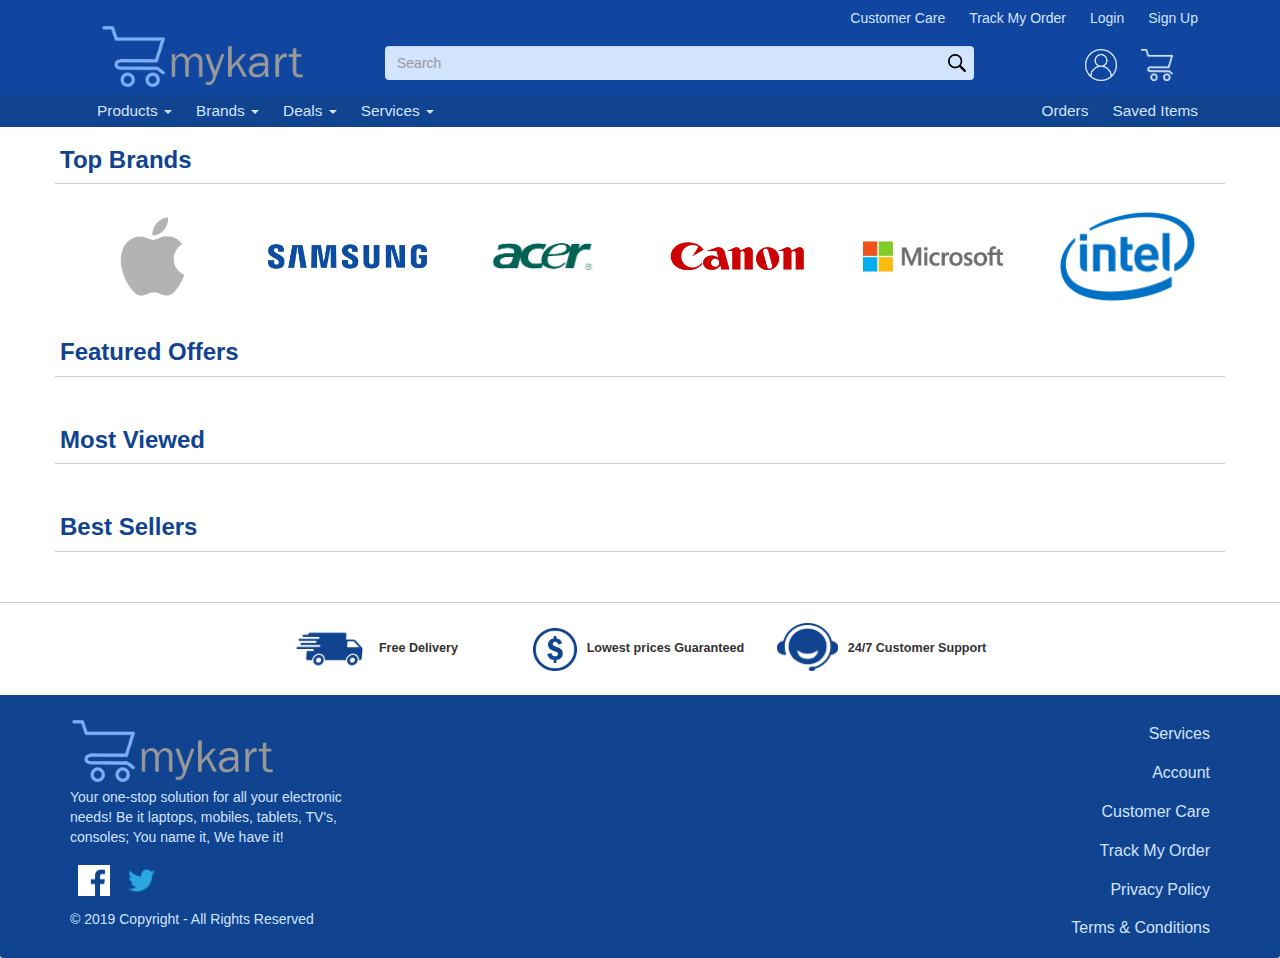
==== index.html @ 50edad5d "Add files via upload" ====
<!DOCTYPE html>
<html lang="en">
<head>
    <meta charset="UTF-8">
    <title>Bootstrap</title>
    <link rel="stylesheet" href="css/style.css">
    <link rel="stylesheet" href="css/bootstrap.min.css">
    <link rel="stylesheet" href="css/owl.carousel.min.css">
    <link rel="stylesheet" href="css/owl.theme.default.min.css">
    <link rel="stylesheet" href="css/all.min.css">
    <link rel="stylesheet" href="css/fontawesome.min.css">

    <script src="js/jquery-3.4.1.min.js"></script>
    <script src="js/bootstrap.min.js"></script>
    <script src="js/owl.carousel.min.js"></script>

</head>


<body>
<header>
    <div class="container">
        <div class="col-lg-12 col-md-12 col-sm-12 col-xs-12">
            <ul class="nav navbar-nav navbar-right top-nav">
                <li><a href="#">Customer Care</a></li>
                <li><a href="#">Track My Order</a></li>
                <li><a href="#" data-toggle="modal" data-target="#signup">Login</a></li>
                <li><a href="#" data-toggle="modal" data-target="#signup">Sign Up</a></li>
            </ul>
        </div>
        <div class="col-lg-3 col-md-3 col-sm-4 col-xs-8 logo">
            <a href="index.html"><img src="img/logo_1.png" alt="" class="img-responsive"></a>
        </div>
        <div class="col-lg-9 col-md-9 col-sm-8 col-xs-12 nav1">
            <form>
                <div class="form-group col-lg-9 col-md-9 col-sm-8 col-xs-12">
                    <input type="text" class="form-control" placeholder="Search">
                    <button type="submit" class="btn btn-default"><img src="img/search.png" class="img-responsive" </button>
                </div>
            </form>
            <ul class="nav navbar-nav navbar-right ico col-lg-2 col-md-3 col-sm-4 col-xs-1">
                <li class="acc"><a href="#" data-toggle="modal" data-target="#signup"><img src="img/acount.png" alt="" class="img-responsive" style="height: 32px"/></a></li>
                <li class="shop"><a href="cart.html"><img src="img/shopping-cart.png" alt="" class="img-responsive" style="height: 32px"/></a></li>
            </ul>
        </div>
    </div>
    <div class="links">
        <div class="container">
            <nav class="navbar navbar-default">
                <!-- Brand and toggle get grouped for better mobile display -->
                <div class="navbar-header">
                    <button type="button" class="navbar-toggle collapsed" data-toggle="collapse" data-target="#navbar-collapse-1,#navbar-collapse-2,#navbar-collapse-3">
                        <span class="sr-only">Toggle navigation</span>
                        <span class="icon-bar"></span>
                        <span class="icon-bar"></span>
                        <span class="icon-bar"></span>
                    </button>
                </div>

                <!-- Collect the nav links, forms, and other content for toggling -->
                <div class="collapse navbar-collapse navbar-left" id="navbar-collapse-1">
                    <ul class="nav navbar-nav">
                        <li class="dropdown">
                            <a href="#" class="dropdown-toggle" data-toggle="dropdown" role="button">Products <span class="caret"></span></a>
                            <ul class="dropdown-menu">
                                <li><a href="#">Action</a></li>
                                <li><a href="#">Another action</a></li>
                                <li><a href="#">Something else here</a></li>
                                <li role="separator" class="divider"></li>
                                <li><a href="#">Separated link</a></li>
                                <li role="separator" class="divider"></li>
                                <li><a href="#">One more separated link</a></li>
                            </ul>
                        </li>
                        <li class="dropdown">
                            <a href="#" class="dropdown-toggle" data-toggle="dropdown" role="button">Brands <span class="caret"></span></a>
                            <ul class="dropdown-menu">
                                <li><a href="#">Action</a></li>
                                <li><a href="#">Another action</a></li>
                                <li><a href="#">Something else here</a></li>
                                <li role="separator" class="divider"></li>
                                <li><a href="#">Separated link</a></li>
                                <li role="separator" class="divider"></li>
                                <li><a href="#">One more separated link</a></li>
                            </ul>
                        </li>
                        <li class="dropdown">
                            <a href="#" class="dropdown-toggle" data-toggle="dropdown" role="button">Deals <span class="caret"></span></a>
                            <ul class="dropdown-menu">
                                <li><a href="#">Action</a></li>
                                <li><a href="#">Another action</a></li>
                                <li><a href="#">Something else here</a></li>
                                <li role="separator" class="divider"></li>
                                <li><a href="#">Separated link</a></li>
                                <li role="separator" class="divider"></li>
                                <li><a href="#">One more separated link</a></li>
                            </ul>
                        </li>
                        <li class="dropdown">
                            <a href="#" class="dropdown-toggle" data-toggle="dropdown" role="button">Services <span class="caret"></span></a>
                            <ul class="dropdown-menu">
                                <li><a href="#">Action</a></li>
                                <li><a href="#">Another action</a></li>
                                <li><a href="#">Something else here</a></li>
                                <li role="separator" class="divider"></li>
                                <li><a href="#">Separated link</a></li>
                                <li role="separator" class="divider"></li>
                                <li><a href="#">One more separated link</a></li>
                            </ul>
                        </li>
                    </ul>
                </div><!-- /.navbar-collapse -->
                <div class="collapse navbar-collapse navbar-right" id="navbar-collapse-2">
                    <ul class="nav navbar-nav">
                        <li><a href="#">Orders</a></li>
                        <li><a href="#">Saved Items</a></li>
                    </ul>
                </div><!-- /.navbar-collapse -->
            </nav>
        </div>
    </div>
</header>

<div class="modal fade" tabindex="-1" role="dialog" id="signup">
    <div class="modal-dialog modal-lg" role="document">
        <div class="modal-content">
            <div class="modal-header">
                <button type="button" class="close" data-dismiss="modal" aria-label="Close"><span aria-hidden="true">&times;</span></button>
                <div class="col-lg-12">
                    <div class="col-lg-6">
                        <h3 class="text-center">Login</h3>
                    </div>
                    <div class="col-lg-6">
                        <h3 class="text-center">Sign Up</h3>
                    </div>
                </div>
            </div>
            <div class="modal-body">
                <div class="row">
                    <div class="container-fluid">
                        <div class="col-lg-6 login">
                            <form>
                                <div class="user-box col-lg-12 form-group">
                                    <label for="username">Username or Email*</label>
                                    <input type="text" id="username" class="form-control"/>
                                </div>
                                <div class="pass-box col-lg-12 form-group">
                                    <label for="password">Password*</label>
                                    <input type="text" id="password" class="form-control"/>
                                </div>
                                <div class="col-lg-6 form-group">
                                    <a href="#" type="button">Forgot Password?</a>
                                </div>
                                <div class="col-lg-6 form-group text-right">
                                    <input type="checkbox" class="checkbox-inline remember" id="remember"/>
                                    <label for="remember">Remember Me</label>
                                </div>
                                <div class="col-lg-12 form-group">
                                    <a class="btn btn-review btn-block" type="button" href="cart.html">Login</a>
                                </div>
                                <div class="col-lg-12 btn-social">
                                    <button class="btn btn-review fb btn-block" type="button"><i class="fa-facebook-f fab"></i> Login In with Facebook</button>
                                    <button class="btn btn-review google btn-block" type="button"><i class="fa-google-plus-g fab"></i> Login In with Google</button>
                                </div>
                            </form>
                        </div>
                        <div class="col-lg-6 signup">
                            <form>
                                <div class="user-box">
                                    <div class="col-lg-6 form-group">
                                        <label for="fname">First Name*</label>
                                        <input type="text" id="fname" class="form-control"/>
                                    </div>
                                    <div class="col-lg-6 form-group">
                                        <label for="lname">Last Name*</label>
                                        <input type="text" id="lname" class="form-control"/>
                                    </div>
                                </div>
                                <div class="user-box col-lg-12 form-group">
                                    <label for="email">Email*</label>
                                    <input type="text" id="email" class="form-control"/>
                                </div>
                                <div class="pass-box col-lg-12 form-group">
                                    <label for="password">New Password*</label>
                                    <input type="text" id="password" class="form-control"/>
                                </div>
                                <div class="pass-box col-lg-12 form-group">
                                    <label for="cpassword">Confirm Password*</label>
                                    <input type="text" id="cpassword" class="form-control"/>
                                </div>
                                <div class="col-lg-12">
                                    <a class="btn btn-review btn-block" type="button" href="cart.html">Sign Up</a>
                                </div>
                            </form>
                        </div>
                    </div>
                </div>
            </div>
            <div class="modal-footer">
                <p>*Required fields</p>
            </div>
        </div>
    </div>
</div>




<div id="banner" class="owl-carousel owl-theme">
    <div class="slide1">
        <div class="col-lg-3 col-lg-offset-2 col-md-4 col-sm-5 col-xs-8 box">
            <h1 class="col-lg-12 col-md-12 col-sm-12 col-xs-12">Flash<br><span>Sale</span></h1>
            <p class="time col-lg-10 col-lg-offset-1 col-md-8 col-md-offset-2 col-sm-8 col-sm-offset-2 col-xs-8 col-xs-offset-2">48 hours Only</p>
            <button class="btn btn-default">Shop Now</button>
        </div>
    </div>
    <!--        <div class="slide2">-->
    <!--            <div class="col-lg-3 col-lg-offset-2 col-md-4 col-sm-5 col-xs-8 box">-->
    <!--                <h1 class="col-lg-12 col-md-12 col-sm-12 col-xs-12">Flash<br><span>Sale</span></h1>-->
    <!--                <p class="time col-lg-10 col-lg-offset-1 col-md-8 col-md-offset-2 col-sm-8 col-sm-offset-2 col-xs-8 col-xs-offset-2">48 hours Only</p>-->
    <!--                <button class="btn btn-default">Shop Now</button>-->
    <!--            </div>-->
    <!--        </div>-->
    <div class="slide3">
        <img src="img/banner2_bg.jpg" alt="" class="img-responsive"/>
    </div>
    <div class="slide4">
        <img src="img/banner-iphone.jpg" alt="" class="img-responsive"/>
    </div>
    <!--        <img src="img/banner.jpg">-->
    <!--        <img src="img/banner1.jpg">-->
</div>

<section class="brands col-lg-12">
    <div class="container">
        <div class="row">
            <h3 class="heading">Top Brands</h3>
        </div>
        <div class="row">
            <div class="col-lg-2 brand-box">
                <!--            <div class="row">-->
                <a href="#" type="button"><img src="img/brands/apple-logo.png" alt="" class="img-responsive"/></a>
                <!--            </div>-->
            </div>
            <div class="col-lg-2 brand-box">
                <!--            <div class="row">-->
                <a href="#" type="button"><img src="img/brands/samsung-logo.png" alt="" class="img-responsive"/></a>
                <!--            </div>-->
            </div>
            <div class="col-lg-2 brand-box">
                <!--            <div class="row">-->
                <a href="#" type="button"><img src="img/brands/acer-logo.png" alt="" class="img-responsive"/></a>
                <!--            </div>-->
            </div>
            <div class="col-lg-2 brand-box">
                <!--            <div class="row">-->
                <a href="#" type="button"><img src="img/brands/canon%20logo.png" alt="" class="img-responsive"/></a>
                <!--            </div>-->
            </div>
            <div class="col-lg-2 brand-box">
                <!--            <div class="row">-->
                <a href="#" type="button"><img src="img/brands/microsoft-logo.png" alt="" class="img-responsive"/></a>
                <!--            </div>-->
            </div>
            <div class="col-lg-2 brand-box">
                <!--            <div class="row">-->
                <a href="#" type="button"><img src="img/brands/intel-logo.png" alt="" class="img-responsive"/></a>
                <!--            </div>-->
            </div>
        </div>
    </div>
</section>

<section class="featured col-lg-12">
    <div class="container">
        <div class="row">
            <h3 class="heading">Featured Offers</h3>
        </div>
        <div class="row">
            <div id="featured" class="owl-carousel owl-theme">
                <div class="bx1">
                    <a href="#" type="button"><img src="img/laptop.jpg" class="img-responsive" alt=""/></a>
                    <h3>Save upto $300</h3>
                    <p>on select Windows laptops with Student Deals.</p>
                    <a href="#">Shop Now ></a>
                </div>
                <div class="bx1">
                    <a href="#" type="button"><img src="img/s10e.jpg" class="img-responsive" alt=""/></a>
                    <h3>Save up to $500</h3>
                    <p>on unlocked Samsung Galaxy S10e, S10 or S10+ with qualified activation.</p>
                    <a href="#">Shop Now ></a>
                </div>
                <div class="bx1">
                    <a href="#" type="button"><img src="img/lg-tv.jpg" class="img-responsive" alt=""/></a>
                    <h3>Save up to $500</h3>
                    <p>on select LG 4K TVs.</p>
                    <a href="#">Shop Now ></a>
                </div>
            </div>
        </div>
    </div>
</section>

<section class="featured col-lg-12">
    <div class="container">
        <div class="row">
            <h3 class="heading">Most Viewed</h3>
        </div>
        <div class="row">
            <div id="most-view" class="owl-carousel owl-theme">
                <div class="bx1">
                    <a href="apple-watch.html"><img src="img/apple-watch/apple-watch-4-sm.jpg" class="img-responsive" alt=""/></a>
                    <h4>Apple - Apple Watch Series 4 (GPS) 40mm Gold Aluminum Case with Pink Sand Sport Band - Gold Aluminum</h4>
                    <p>$349.99</p>
                    <a href="apple-watch.html">Shop Now ></a>
                </div>
                <div class="bx1">
                    <a href="#"><img src="img/s10+-sm.jpg" class="img-responsive" alt=""/></a>
                    <h4>Samsung - Galaxy S10+ with 128GB Memory Cell Phone (Unlocked) Prism - Black </h4>
                    <p>$799.99</p>
                    <a href="#">Shop Now ></a>
                </div>
                <div class="bx1">
                    <a href="#"><img src="img/apple-ipad.jpg" class="img-responsive" alt=""/></a>
                    <h4>Apple - iPad (Latest Model) with Wi-Fi - 32GB - Space Gray</h4>
                    <p>$249.99</p>
                    <a href="#">Shop Now ></a>
                </div>
                <div class="bx1">
                    <a href="#"><img src="img/nintendo-switch.jpg" class="img-responsive" alt=""/></a>
                    <h4>Nintendo - Switch 32GB Console - Neon Red/Neon Blue Joy-Con</h4>
                    <p>$299.99</p>
                    <a href="#">Shop Now ></a>
                </div>
                <div class="bx1">
                    <a href="#"><img src="img/tcl-tv.jpg" class="img-responsive" alt=""/></a>
                    <h4>TCL - 32" Class - LED - 3-Series - 1080p - Smart - HDTV Roku TV</h4>
                    <p>$149.99</p>
                    <a href="#">Shop Now ></a>
                </div>
                <div class="bx1">
                    <a href="#"><img src="img/ps4.jpg" class="img-responsive" alt=""/></a>
                    <h4>Sony - PlayStation 4 1TB Console - Black</h4>
                    <p>$249.99</p>
                    <a href="#">Shop Now ></a>
                </div>
                <div class="bx1">
                    <a href="#"><img src="img/xbox-one-s.jpg" class="img-responsive" alt=""/></a>
                    <h4>Microsoft - Xbox One S 1TB All-Digital Edition Console (Disc-free Gaming)</h4>
                    <p>$249.99</p>
                    <a href="#">Shop Now ></a>
                </div>
                <div class="bx1">
                    <a href="#"><img src="img/iphone-xs-max.jpg" class="img-responsive" alt=""/></a>
                    <h4>Apple - iPhone XS Max 256GB - Silver (AT&T)</h4>
                    <p>$1249.99</p>
                    <a href="#">Shop Now ></a>
                </div>
                <div class="bx1">
                    <a href="#"><img src="img/pixel-3a.jpg" class="img-responsive" alt=""/></a>
                    <h4>Google - Pixel 3a with 64GB Memory Cell Phone (Unlocked) - Just Black</h4>
                    <p>$349.99</p>
                    <a href="#">Shop Now ></a>
                </div>
                <div class="bx1">
                    <a href="#"><img src="img/macbook-13.3in.jpg" class="img-responsive" alt=""/></a>
                    <h4>Apple - MacBook Air 13.3" Laptop with Touch ID - Intel Core i5 - 8GB Memory - 128GB Solid State Drive - Space Gray</h4>
                    <p>$899.99</p>
                    <a href="#">Shop Now ></a>
                </div>
                <div class="bx1">
                    <a href="#"><img src="img/samsung-8K.jpg" class="img-responsive" alt=""/></a>
                    <h4>Samsung - 82" Class - LED - Q900 Series - 4320p - Smart - 8K UHD TV with HDR</h4>
                    <p>$7499.99</p>
                    <a href="#">Shop Now ></a>
                </div>
                <div class="bx1">
                    <a href="#"><img src="img/epson-projector.jpg" class="img-responsive" alt=""/></a>
                    <h4>Epson - Home Cinema 2150 1080p Wireless 3LCD Projector - White
                    </h4>
                    <p>$299.99</p>
                    <a href="#">Shop Now ></a>
                </div>
            </div>
        </div>
    </div>
</section>

<section class="featured col-lg-12">
    <div class="container">
        <div class="row">
            <h3 class="heading">Best Sellers</h3>
        </div>
        <div class="row">
            <div id="best-sell" class="owl-carousel owl-theme">
                <div class="bx1">
                    <img src="img/razer-keyboard.jpg" class="img-responsive" alt=""/>
                    <h4>Razer - Ornata Chroma Wired Gaming Mecha-Membrane Keyboard with RGB Back Lighting - Black</h4>
                    <p>$199.99</p>
                    <a href="#">Shop Now ></a>
                </div>
                <div class="bx1">
                    <img src="img/razer-mouse.jpg" class="img-responsive" alt=""/>
                    <h4>Razer - Lancehead Wireless Optical Gaming Mouse with Chroma Lighting - Black</h4>
                    <p>$149.99</p>
                    <a href="#">Shop Now ></a>
                </div>
                <div class="bx1">
                    <img src="img/hp-24in.jpg" class="img-responsive" alt=""/>
                    <h4>LG - 24" IPS LED FHD FreeSync Monitor - Black</h4>
                    <p>$299.99</p>
                    <a href="#">Shop Now ></a>
                </div>
                <div class="bx1">
                    <img src="img/acer-gaming.jpg" class="img-responsive" alt=""/>
                    <h4>Acer - Nitro 5 15.6" Gaming Laptop - Intel Core i5 - 8GB Memory - NVIDIA GeForce GTX 1050 Ti - 256GB Solid State Drive - Shale BlackLG - 24" IPS LED FHD FreeSync Monitor - Black</h4>
                    <p>$1299.99</p>
                    <a href="#">Shop Now ></a>
                </div>
                <div class="bx1">
                    <img src="img/pc-gaming.jpg" class="img-responsive" alt=""/>
                    <h4>HP - Gaming Desktop - AMD Ryzen 7 2700 - 16GB Memory - AMD Radeon RX 580 4GB - 1TB HDD + 128GB SSD - Black</h4>
                    <p>$899.99</p>
                    <a href="#">Shop Now ></a>
                </div>
                <div class="bx1">
                    <img src="img/canon-printer.jpg" class="img-responsive" alt=""/>
                    <h4>Canon - Color imageCLASS MF731Cdw Wireless Color All-In-One Printer - White</h4>
                    <p>$399.99</p>
                    <a href="#">Shop Now ></a>
                </div>
                <div class="bx1">
                    <img src="img/google-home.jpg" class="img-responsive" alt=""/>
                    <h4>Google - Home Mini - Smart Speaker with Google Assistant - Chalk</h4>
                    <p>$299.99</p>
                    <a href="#">Shop Now ></a>
                </div>
                <div class="bx1">
                    <img src="img/surface-book-2.jpg" class="img-responsive" alt=""/>
                    <h4>Microsoft - Surface Book 2 - 13.5" Touch-Screen PixelSense™ - 2-in-1 Laptop - Intel Core i5 - 8GB Memory - 256GB SSD - Platinum</h4>
                    <p>$799.99</p>
                    <a href="#">Shop Now ></a>
                </div>
                <div class="bx1">
                    <img src="img/amazon-echo.jpg" class="img-responsive" alt=""/>
                    <h4>Amazon - Echo (2nd Gen) - Smart Speaker with Alexa - Charcoal Fabric</h4>
                    <p>$299.99</p>
                    <a href="#">Shop Now ></a>
                </div>
            </div>
        </div>
    </div>
</section>


<footer>
    <section class="features col-lg-12">
        <div class="container">
            <div class="col-lg-8 col-lg-offset-2">
                <div class="col-lg-4 ship">
                    <div class="col-lg-5 ship-img">
                        <img src="img/shipping-fast.png" alt="" class="img-responsive"/>
                    </div>
                    <p>Free Delivery</p>
                </div>
                <div class="col-lg-4 price">
                    <div class="col-lg-3 price-img">
                        <img src="img/low-price.png" alt="" class="img-responsive"/>
                    </div>
                    <p>Lowest prices Guaranteed</p>
                </div>
                <div class="col-lg-4 support">
                    <div class="col-lg-4 support-img">
                        <img src="img/customer-service-icon-3.png" alt="" class="img-responsive"/>
                    </div>
                    <p>24/7 Customer Support</p>
                </div>
            </div>
        </div>
    </section>

    <div class="col-lg-12 panel-footer">
        <div class="container">
            <div class="col-lg-3 col-md-4 col-sm-5 col-xs-8">
                <div class="row logo">
                    <a href="index.html"><img src="img/logo_1.png" alt="" class="img-responsive"></a>
                </div>
                <div class="row">
                    <p>Your one-stop solution for all your electronic needs!
                        Be it laptops, mobiles, tablets, TV's, consoles; You name it, We have it!</p>
                    <div class="row">
                        <div class="col-lg-2 col-md-2 col-sm-2 col-xs-2 social"><a href="#"><img src="img/fb1.png" class="img-responsive"></a></div>
                        <div class="col-lg-2 col-md-2 col-sm-2 col-xs-2 social"><a href="#"><img src="img/tw.png" class="img-responsive"></a></div>
                    </div>
                    <p class="copyright">© 2019 Copyright - All Rights Reserved</p>
                </div>
            </div>
            <div class="col-lg-3 col-lg-offset-6 col-md-3 col-md-offset-5 col-sm-3 col-sm-offset-4 col-xs-4 text-right foot-nav">
                <ul class="list-unstyled">
                    <li><a href="#">Services</a></li>
                    <li><a href="#">Account</a></li>
                    <li><a href="#">Customer Care</a></li>
                    <li><a href="#">Track My Order</a></li>
                    <li><a href="#">Privacy Policy</a></li>
                    <li><a href="#">Terms & Conditions</a></li>
                </ul>
            </div>
        </div>
    </div>
</footer>

</body>

<script>
    $(document).ready(function(){

        $('#banner').owlCarousel({
            loop:true,
            nav:false,
            dots: true,
            autoplay:true,
            autoplayTimeout:5000,
            autoplayHoverPause:true,
            lazyLoad:true,
            animateOut: 'fadeOut',
            autoHeight:true,
            responsive:{
                0:{
                    items:1
                },
                600:{
                    items:1
                },
                1000:{
                    items:1
                }
            }
        });

        $('#featured').owlCarousel({
            loop:true,
            nav: true,
            dots: true,
            center:true,
            autoplay:true,
            autoplayTimeout:10000,
            autoplayHoverPause:true,
            lazyLoad:true,
            autoHeight: true,
            responsive:{
                0:{
                    items:1
                },
                600:{
                    items:3
                },
                1000:{
                    items:3
                }
            }
        });

        $('#most-view').owlCarousel({
            loop:true,
            nav: true,
            dots: true,
            autoplay:true,
            autoplayTimeout:10000,
            autoplayHoverPause:true,
            lazyLoad:true,
            autoHeight: true,
            responsive:{
                0:{
                    items:2
                },
                600:{
                    items:4
                },
                1000:{
                    items:4
                }
            }
        });

        $('#best-sell').owlCarousel({
            loop:true,
            nav: true,
            dots: true,
            autoplay:true,
            autoplayTimeout:10000,
            autoplayHoverPause:true,
            lazyLoad:true,
            autoHeight: true,
            responsive:{
                0:{
                    items:2
                },
                600:{
                    items:4
                },
                1000:{
                    items:4
                }
            }
        });

//    $('.alt-pics').owlCarousel({
//        nav: true,
//        lazyLoad:true,
//        autoHeight: true,
//        center:true,
//        margin:5,
//        responsive:{
//            0:{
//                items:7
//            },
//            600:{
//                items:7
//            },
//            1000:{
//                items:7
//            }
//        }
//    });

        $('#open-review-box').click(function(){
            $('#review-box').slideDown(650);
            $('#open-review-box').fadeOut(400);
            $('#review-box').addClass('show-review');

        });

        $('#close-review-box').click(function(){
            $('#review-box').slideUp(650);
            $('#open-review-box').fadeIn(600);
            $('#review-box').removeClass('show-review');
        });

        $('.btn-toggle').click(function(){
            if($('.content').height() < 1001)
            {
                $('.content').removeClass('height-limit');
                $('.btn-toggle>span').text('VIEW LESS');
            } else {
                $('.content').addClass('height-limit');
                $('.btn-toggle>span').text('VIEW MORE');
            }
        });


        /* 1. Visualizing things on Hover - See next part for action on click */
        $('#stars li').on('mouseover', function(){
            var onStar = parseInt($(this).data('value'), 10); // The star currently mouse on

            // Now highlight all the stars that's not after the current hovered star
            $(this).parent().children('li.star').each(function(e){
                if (e < onStar) {
                    $(this).addClass('hover');
                }
                else {
                    $(this).removeClass('hover');
                }
            });

        }).on('mouseout', function(){
            $(this).parent().children('li.star').each(function(e){
                $(this).removeClass('hover');
            });
        });


        /* 2. Action to perform on click */
        $('#stars li').on('click', function(){
            var onStar = parseInt($(this).data('value'), 10); // The star currently selected
            var stars = $(this).parent().children('li.star');

            for (i = 0; i < stars.length; i++) {
                $(stars[i]).removeClass('selected');
            }

            for (i = 0; i < onStar; i++) {
                $(stars[i]).addClass('selected');
            }

        });

        $('.count').prop('disabled', true);
        $(document).on('click','.plus',function(){
            $('.count').val(parseInt($('.count').val()) + 1 );
        });
        $(document).on('click','.minus',function(){
            $('.count').val(parseInt($('.count').val()) - 1 );
            if ($('.count').val() == 0) {
                $('.count').val(1);
            }
        });
    });


</script>


</html>
---- css/style.css ----
body a{
    color: #104390;
    font-size: 1em;
}

header .navbar-default{
    background-color: transparent;
    border:none ;
    width: 100%;
}

header .navbar{
    min-height: 1px;
    margin: 3px 0;
}

header .navbar-nav>li>a,
header .links .navbar-nav>li>a{
    color: #d2e4ff;
    padding: 3px 12px;
}

header .navbar-nav>li>a:hover,
header .links .navbar-nav>li>a:hover{
    color: #5f98ef;
    background-color: transparent;
    transition: 0.3s
}

header .navbar-nav>li>a:focus,
header .links .navbar-nav>li>a:focus{
    color: #5f98ef;
    background-color: transparent;
}
header .links{
    /*border-top: 1px solid rgba(95, 152, 237, 0.5);*/
    font-size: 1.1em;
    background-color: #104390;
}

header{
    background-color: #1045a0;
}

header form .form-control{
    width: 100%;
    border: none;
    outline: none;
    background-color: #d2e4ff;
}

header form .btn-default{
    position: absolute;
    border: none;
    outline: none;
    right: 15px;
    top: 0;
    width: 34px;
    padding: 8px;
    margin: 0;
    background-color: transparent;
}

header form .form-group{
    position: relative;
}


header .ico{
    /*margin-top: 5px;*/
    padding-right: 0;
}

/*header .navbar-collapse{*/
    /*padding: 0;*/
/*}*/

header .fa{
    font-size: 2.3em;
}

header .navbar-nav>.open>a,
header .navbar-nav>.open>a:focus,
header .navbar-nav>.open>a:hover{
    background-color: transparent;
    color: #5f98ef;
    transition: 0.3s
}

header .nav1{
    margin: 20px 0 0;
}

header .top-nav{
    position: relative;
    top: 5px;
}

header .logo{
    padding-right:50px;
    padding-left: 30px;
}

footer .logo{
    padding-right: 80px;
}

/*#########################HomePage############################*/
body #banner .slide1,
body #banner .slide2{
    width: 100%;
    height: 500px;
    background-size: cover;
    background-repeat: no-repeat;
    text-align: center;
}

body #banner .slide1{
    background-image: url("../img/banner.jpg")
}

body #banner .slide2{
    background-image: url("../img/banner1.jpg")
}

body #banner .slide1 .box,
body #banner .slide2 .box{
    margin-top: 6%;
}


body #banner .slide1 .box h1,
body #banner .slide2 .box h1{
    font-size: 7em;
    font-weight: bold;
    color: #104390;
    line-height: 0.9em;
    margin-bottom: 0;

}

body #banner .slide1 .box h1 span,
body #banner .slide2 .box h1 span{
    color: #5f98ef;
    font-size: 1.3em;
    font-weight: normal;
}

body #banner .slide1 .box p.time,
body #banner .slide2 .box p.time{
    background-color: #104390;
    font-size: 1.5em;
    color: #d2e4ff;
    display: inline;
    padding-top: 5px;
    padding-bottom: 5px;
}

body #banner .slide1 .box button,
body #banner .slide2 .box button{
    margin: 20px 0 0;
    padding: 5px 30px;
    font-size: 1.3em;
    border-radius: 2px;
    background-color: transparent;
    border: 1px solid #104390;
    color: #104390;
}

body #banner .slide1 .box button:hover,
body #banner .slide2 .box button:hover{
    color: #d2e4ff;
    background-color: #104390;
    border:1px solid #d2e4ff;
    transition: 0.3s;
}

body .featured h4{
    font-size: 1.2em;
}

body .featured p{
    font-weight: bold;
}


#banner .owl-dots{
    position: absolute;
    bottom: 1%;
    left: 45%
}

#banner{
    margin-bottom: 20px;
}


.brands .brand-box img{
    height: 105px;
    margin: 0 auto;
}

.brands .brand-box:hover{
    background-color: #eeeeee;
    border-radius: 4px;
}

h3.heading{
    color: #104390;
    border-bottom: 1px solid #cccccc;
    padding:0 5px 10px;
    margin: 0 0 20px;
    font-weight: bold;
}

.featured, .brands{
    margin: 20px 0 10px;
}

.featured .bx1{
    padding: 15px;
    margin-top: 15px;
    border-radius: 4px;
}

.featured .bx1 .img-box{
    height: 200px;
}

.featured .bx1:hover{
    background-color: #eeeeee;
}

#featured .owl-nav,
#most-view .owl-nav,
#best-sell .owl-nav{
    display: inherit;
    font-size: 9.5em;
    background: transparent;
    color: rgba(57, 121, 230, 0.51);
}

#featured .owl-nav .owl-prev,
#most-view .owl-nav .owl-prev,
#best-sell .owl-nav .owl-prev{
    position: absolute;
    top: 20%;
    left: -2%;
    outline: none;
    border: none;
}
#featured .owl-nav .owl-next,
#most-view .owl-nav .owl-next,
#best-sell .owl-nav .owl-next{
    position: absolute;
    top: 20%;
    right: -2%;
    outline: none;
    border: none;
}


#featured .owl-nav .owl-prev:hover,
#featured .owl-nav .owl-next:hover,
#most-view .owl-nav .owl-prev:hover,
#most-view .owl-nav .owl-next:hover,
#best-sell .owl-nav .owl-prev:hover,
#best-sell .owl-nav .owl-next:hover{
    color: rgba(16, 67, 144, 0.50);
    background-color: transparent;
    transition: 0.3s
}

#featured .owl-dots,
#most-view .owl-dots,
#best-sell .owl-dots{
    display: inherit;
    margin: 0;
    /*position: absolute;*/
    /*width: 100%;*/
    /*bottom: -10px;*/
}

.modal#signup .modal-content{
    background-image: url("../img/laptop-1-overlay.jpg");
    background-position: bottom;
    background-repeat: no-repeat;
    background-size: cover;
}

.modal#signup .modal-content h3{
    color: #eeeeee;
    /*font-weight: bold;*/
    margin: 20px 0 0;
}
.modal#signup .modal-content p{
    margin: 0;
}

.modal#signup .modal-header{
    border: none;
    height: 100px;
}

.modal#signup .modal-body{
    background-color: #ffffff;
    padding-top: 30px;
}

.modal#signup .form-control,
.ship .form-control,
.c-card .form-control{
    border: 0;
    border-bottom: 1px solid #104390;
    background-color: transparent;
    box-shadow: none;
}

.modal#signup .modal-footer{
    background-color: #ffffff;
    border-radius: 0 0 6px 6px;
    border-top: 0;
    padding-top: 5px;
}

.modal#signup .modal-body input.remember{
    margin: 0;
    width: 10%;
}

button.fb{
    border-color: #4267B2!important;
    color: #4267B2!important;
}

button.google{
    border-color: #D34836!important;
    color: #D34836!important;
}

button.fb:hover{
    background-color: #4267B2!important;
}

button.google:hover{
    background-color: #D34836!important;
}

.modal .modal-body .login .btn-social{
    padding: 20px 15px 0;
    border-top: 1px solid #aaaaaa;
    position: relative;
}
.modal .modal-body .login .btn-social::before{
    content: 'or';
    position: absolute;
    top: -12px;
    left: 48%;
    background-color: #ffffff;
    color: #aaaaaa;
    width: 20px;
    text-align: center;
}

.modal .modal-body .signup{
    border-left: 1px solid #aaaaaa;
}

.modal .modal-body .signup::before{
    content: 'or';
    position: absolute;
    left: -6px;
    top: 48%;
    background-color: #ffffff;
    color: #aaaaaa;
    height: 20px;
    vertical-align: middle;
}


/*#########################Footer###############################*/
.features p{
    display: inline-block;
    font-weight: bold;
    margin: 17px 0;
    font-size: 0.9em;
}

.features .price .price-img{
    margin-top: 5px;
}

.features{
    padding-top: 20px;
    border-top: 1px solid #cccccc;
    margin-top: 20px;
}

.features .price-img,.features .support-img,.features .ship-img{
    padding-left: 0;
    padding-right: 10px;
}



footer .panel-footer{
    background-color: #104390;
    border: none;
    padding: 20px 0 0;
    margin: 20px 0 0;
}

footer .panel-footer p,
footer .panel-footer a{
    color: #d2e4ff;
}

footer .panel-footer .row {
    margin: 5px 0;
}

footer .panel-footer .col-lg-3{
    padding: 0;
}

footer .panel-footer .foot-nav li{
    padding: 8px 0;
    font-size: 16px;
}

footer .panel-footer .foot-nav li a:hover,
footer .panel-footer .foot-nav li a:focus{
    color: #5f98ef;
    text-decoration: none;
    transition: 0.3s
}

footer .panel-footer .social{
    padding: 8px;
}

/*###########################Media Query###############################*/

@media (max-width: 767px) {  /* media query for header */

    header .top-nav{
        display: none;
    }

    header .ico {
        position: absolute;
        right: 10%;
        top: -100%;
    }

    header .ico li{
        position: absolute;
    }

    header .ico .shop{
        right: 80%;
    }

    header .ico .acc li{
        position: static;
    }
}


/*########################Product Page###############################*/


section.product-head,
section.product-detail{
    margin: 20px 0 0;
}

section.product-head .prod-img{
    margin: 20px 0 0;
    padding: 20px;
    background-color: #ffffff;
}


/*#########################Quantity Counter########################*/
.qty .count {
    color: #104390;
    display: inline-block;
    vertical-align: top;
    font-size: 15px;
    font-weight: 700;
    line-height: 30px;
    padding: 0 2px;
    min-width: 35px;
    text-align: center;
}
.qty .plus {
    cursor: pointer;
    display: inline-block;
    /*vertical-align: bottom;*/
    color: #ffffff;
    width: 25px;
    height: 25px;
    font: 25px/1 Arial,sans-serif;
    text-align: center;
    border-radius: 50%;
    background-color: #104390;
    margin-top: 2px;
}
.qty .minus {
    cursor: pointer;
    display: inline-block;
    /*vertical-align: top;*/
    color: #ffffff;
    width: 25px;
    height: 25px;
    font: 25px/1 Arial,sans-serif;
    text-align: center;
    border-radius: 50%;
    background-clip: padding-box;
    background-color: #104390;
    margin-top: 2px;
}
div.qty {
    text-align: center;
}
.minus:hover{
    background-color: #5f98ef !important;
    transition: 0.3s
}
.plus:hover{
    background-color: #5f98ef !important;
    transition: 0.3s
}
/*Prevent text selection*/
span{
    -webkit-user-select: none;
    -moz-user-select: none;
    -ms-user-select: none;
}
input{
    border: 0;
    width: 2%;
}
input::-webkit-outer-spin-button,
input::-webkit-inner-spin-button {
    -webkit-appearance: none;
    margin: 0;
}
input:disabled{
    background-color:white;
}

.qnty p{
    margin-top: 5px;
}

/*###########################Product-Details###############################*/

.product-head .price h1{
    color: #444444;
}

.product-head h1 sup{
    font-size: 0.6em;
}

.product-head .row,
.product-detail .row{
    padding: 10px 15px;
}

.product-head .btn-info{
    background-color: #104390;
    border: none;
    border-radius: 4px;
    padding: 10px 50px;
    margin: 0 10px;
}

.product-head .btn-info:hover,
.product-head .btn-info:focus{
    background-color: #2c94e6;
    transition: 0.3s;
}

.product-head button.btn-warning{
    background-color: #ff9d00;
    border: none;
    border-radius: 4px;
    padding: 10px 50px;
}

.product-head button.btn-warning:hover,
.product-head button.btn-warning:focus{
    background-color: #ff8500;
    transition: 0.3s;

}

.product-head .share-links{
    text-align: right;
    font-size: 1.3em;
    color: #104390;
}

.product-head .alt-pics .sm-box{
    padding: 5px;
    border: 1px solid #ffffff;
    background-color: #ffffff;
    border-radius: 2px;
    margin: 0 3px;
}

.product-head .alt-pics .sm-box:hover,
.product-head .alt-pics .sm-box:active,
.product-head .alt-pics .sm-box:focus{
    border-color: #104390;
    transition: 0.3s;
}

.product-head .alt-pics-bx{
    margin: 10px 0;
}

.product-head .prod-info .prod-name h3{
    margin: 0;
}

.product-head .prod-info .prod-name{
    margin: 30px 0 10px;
}

/*##################################Color-Picker###################################*/

.color p{
    margin: 0;
}

.clr-bx-grp div {
    display: inline-block;
}

.clr-bx-grp input[type="radio"] {
    display: none;
}

.clr-bx-grp input[type="radio"] + label span
{
    display: inline-block;
    width: 40px;
    height: 40px;
    margin: -1px 4px 0 0;
    vertical-align: middle;
    border-radius: 50%;
}

.clr-bx-grp input[type="radio"] + label span
{
    border: 2px solid #104390;
    box-shadow: 0 1px 3px 0 rgba(0,0,0,0.33);
}

.clr-bx-grp input[type="radio"]#gold + label span
{
    background-color: #AA7E73;
}

.clr-bx-grp input[type="radio"]#grey + label span
{
    background-color: #2E2D2B;
}

.clr-bx-grp input[type="radio"]#silver + label span
{
    background-color: #A4A4A6;
}

.clr-bx-grp input[type="radio"]:checked + label span
{
    background-image: url(../img/check-mark.png);
    background-repeat: no-repeat;
    background-position: center;
    background-size: cover;
}

/*#################################Reviews#########################################*/

.rating-main{
    margin: 10px 0;
    border-right: 1px solid #999999;
}

.rating-main .stars{
    font-size: 8em;
}

.star-icon{
    color: #ff9d00;
}

.product-detail .nav-tabs{
    font-weight: bold;
    border-color: #104390;!important;
    margin-bottom: 25px;
}

.product-detail .nav-tabs li.active a{
    border-color: #104390!important;
    border-bottom-color: transparent!important;
}

.rating-stars{
    margin: 20px 0 0;
}

.rating-bars{
    margin-top: 3px;
}

.rating-stars .progress{
    height: 15px;
    margin: 0 0 25px;
    box-shadow: none;
}
.rating-stars .progress .progress-bar{
    background-color: #104390;
}

.rating{
 /*border-bottom: 1px solid #cccccc;*/
}

.review .media-head{
    margin-bottom: 5px;
    padding: 0;
}

.review .media-heading{
    margin: 0;
}

.review .review-star{
    font-size: 0.8em;
}

.review .review-text{
    padding: 10px 0;
}

.review .review-date{
    font-size: 0.8em;
}

.btn-review, .btn-toggle{
    background-color: transparent!important;
    border: 1px solid #104390!important;
    color: #104390!important;
    font-weight: bold!important;
}

.btn-review:hover, .btn-toggle:hover{
    background-color: #104390!important;
    color: #ffffff!important;
    transition: 0.5s!important;
}

.new-review .new-review-btn{
    padding: 15px;
}

.new-review #new-review{
    border: 1px solid #104390;
    border-radius: 4px;
}

.show-review{
    display: block!important;
}

#info .content{
    overflow: hidden;
}

#info .height-limit{
    max-height: 1000px;
}

.new-review-stars ul {
    list-style-type: none;
    padding: 15px 0;
    margin: 0;
}

.new-review-stars ul > li.star {
    display:inline-block;
}

.new-review-stars ul > li.star > i.fa {
    font-size: 1.5em; /* Change the size of the stars */
    color: #ccc; /* Color on idle state */
}

.new-review-stars ul > li.star.hover > i.fa,
.new-review-stars ul > li.star.selected > i.fa{
    color: #ff9d00;
}

/*###################Shopping Cart#######################*/

.shopping-cart{
    /*border-right: 1px solid #cccccc;*/
    margin: 20px 0;
}

.order-summary{
    margin: 20px 0;
    border-left: 1px solid #cccccc;
}

.shopping-cart p{
    margin: 0;
}

.shopping-cart .delivery .del-box{
    border: 1px solid #ffffff;
    border-radius: 4px;
    padding: 10px;
}

.shopping-cart .delivery .del-box:hover{
    border: 1px solid #104390;
}

.shopping-cart h5,
.shopping-cart h4,
.order-summary h5,
.order-summary h4,
.checkout-head h3,
.checkout h4,
.checkout h5{
    font-weight: bold;
    color: #104390;
    margin: 5px 0;
}

.order-summary .loc-text,
.order-summary .table-summary{
    padding: 10px 0;
}

.order-summary .order table tr.total{
    font-weight: bold;
}

form.voucher input{
    padding: 6px 12px;
    margin-right: 12px;
    border-bottom: 1px solid #104390;
    border-radius: 4px;
}

.order-summary .order .btn-checkout{
    margin-top: 50px;
    color: #ff9d00!important;
    border-color: #ff9d00!important;
}

.order-summary .order .btn-checkout:hover{
    background-color: #ff9d00!important;
    color: #ffffff!important;
}

.checkout-head{
    margin: 20px 0 0;
}

.checkout form.ship{
    margin: 10px 0;
}

.checkout{
    margin: 20px 0;
}

.btn-paypal{
    color: #0094D3!important;
    border-color: #0094D3!important;
}

.btn-paypal:hover{
    color: #ffffff!important;
    background-color: #0094D3!important;
}

.payment #accordion{
    margin-top: 10px;
}

.payment #accordion .panel-title i{
    width: 40px;
    text-align: center;
}
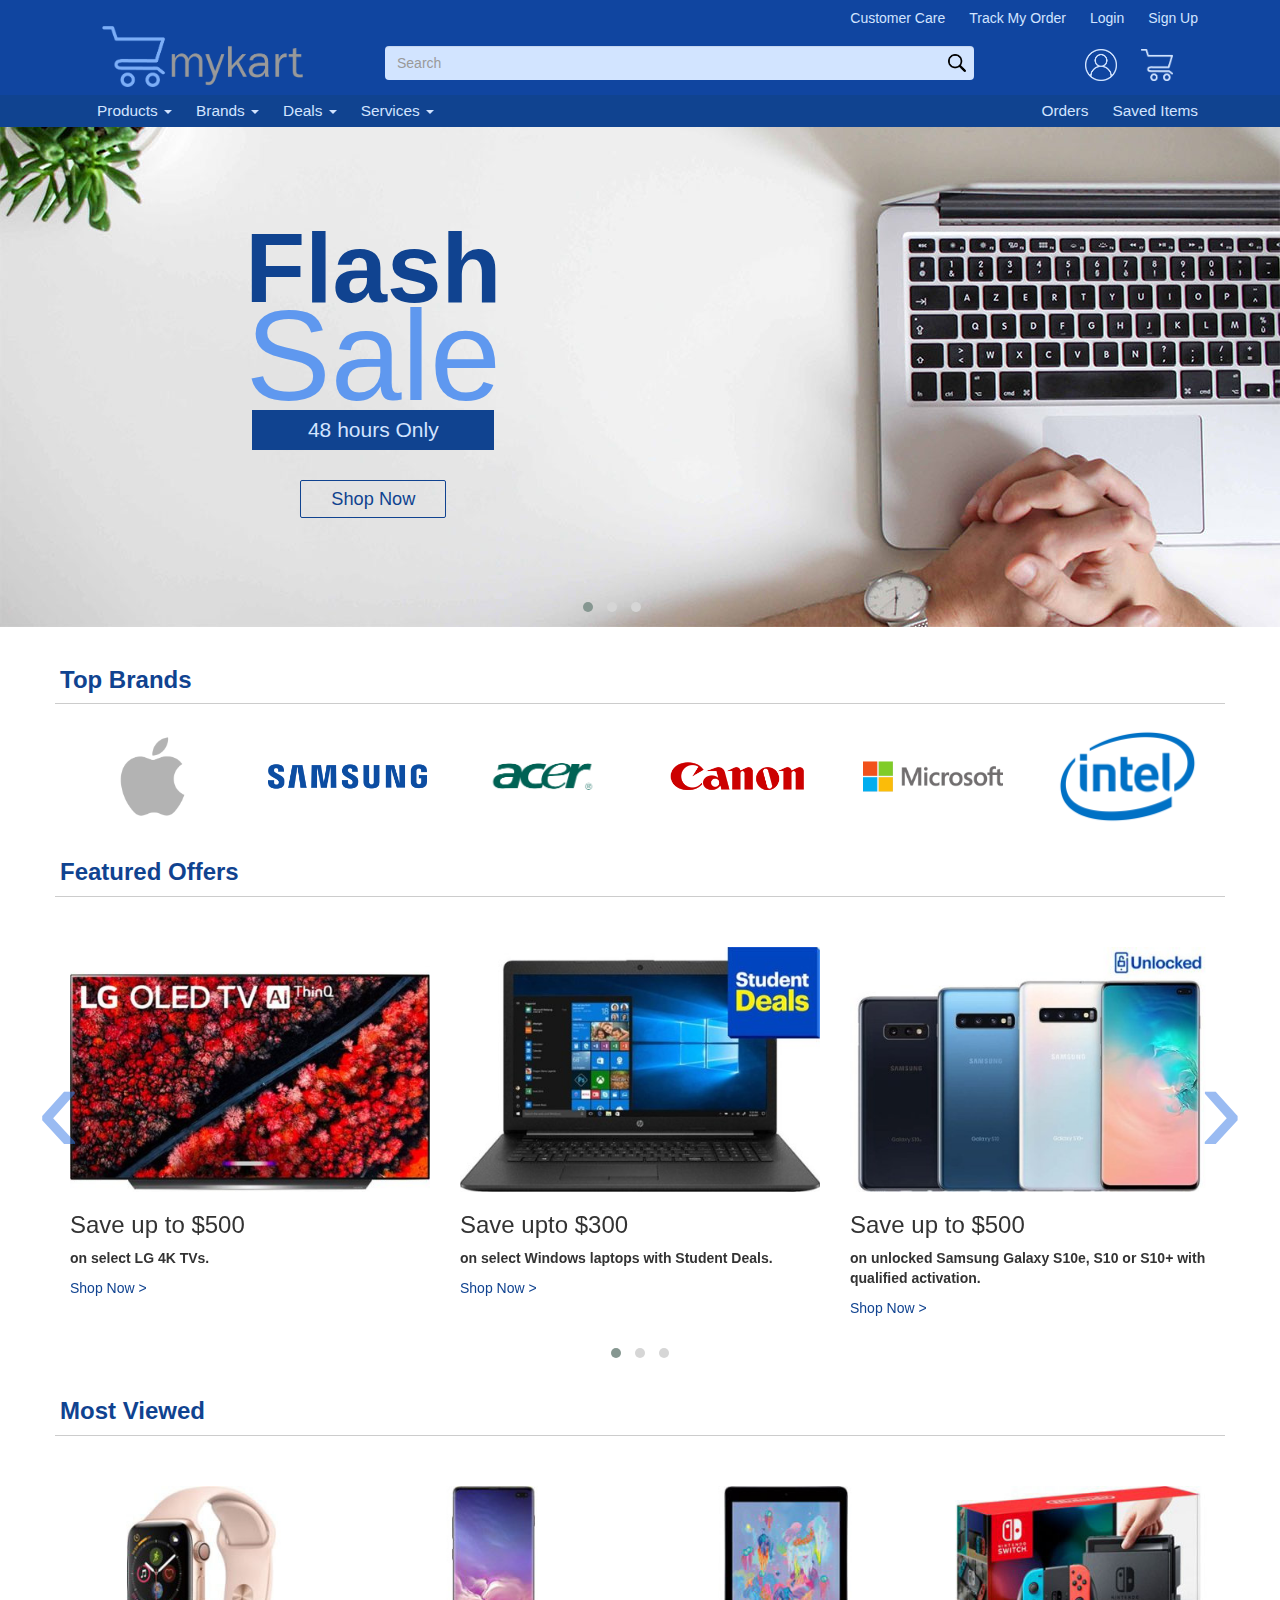
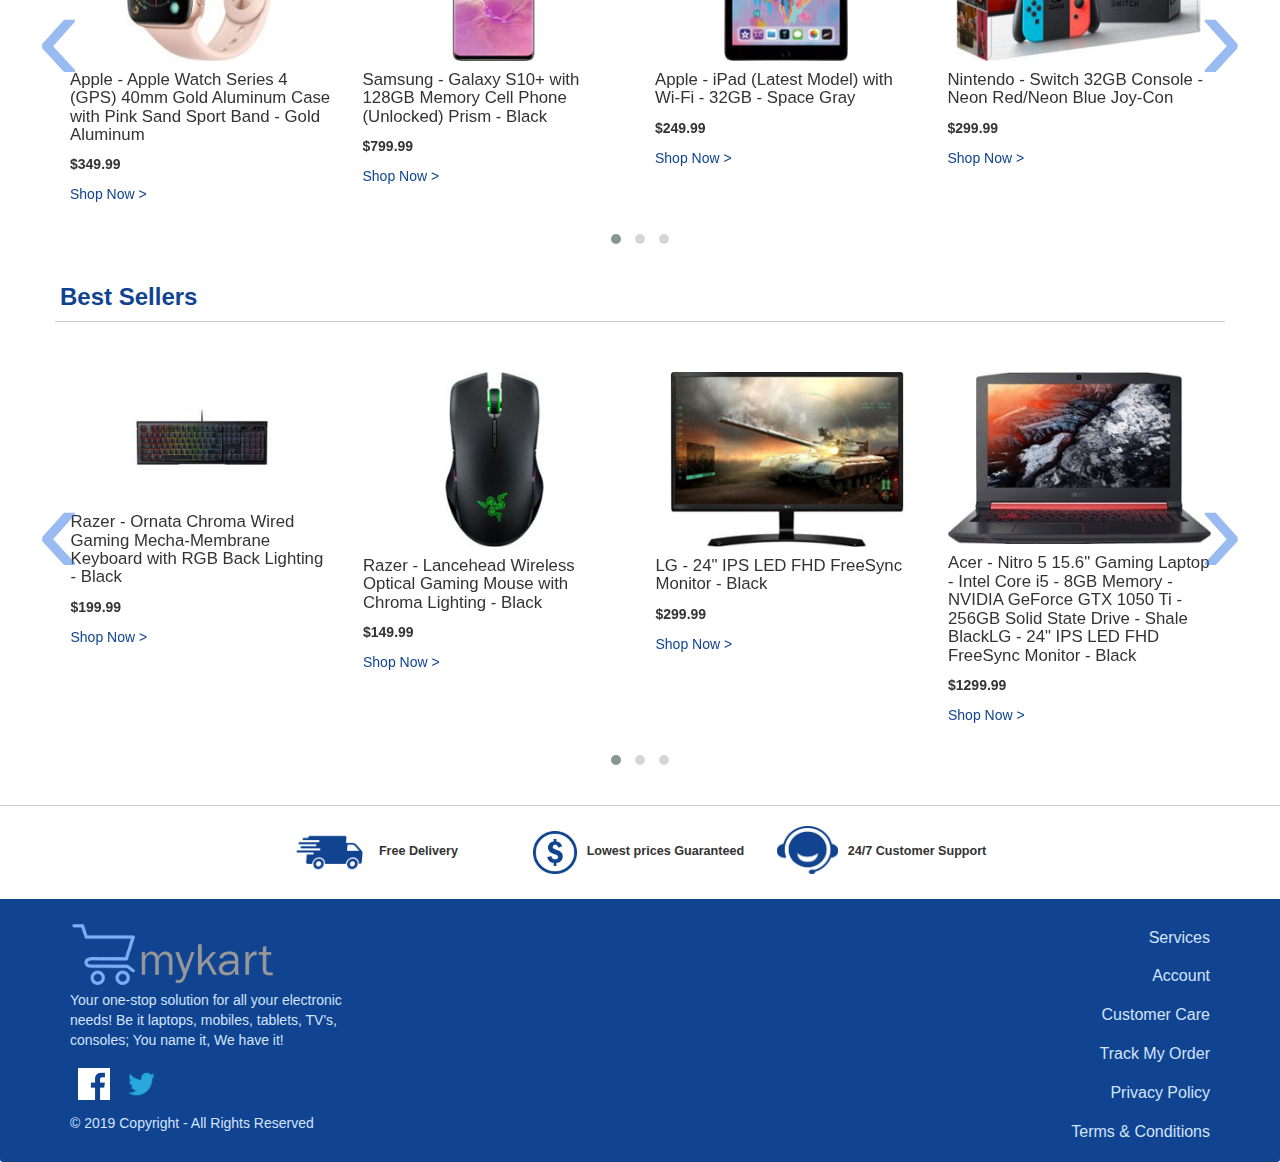
==== commit 0e5d6198: "update index and upload header & footer" ====
--- a/index.html
+++ b/index.html
@@ -2,6 +2,7 @@
 <html lang="en">
 <head>
     <meta charset="UTF-8">
+    <meta name="viewport" content="width=device-width, initial-scale=1">
     <title>Bootstrap</title>
     <link rel="stylesheet" href="css/style.css">
     <link rel="stylesheet" href="css/bootstrap.min.css">
@@ -13,197 +14,23 @@
     <script src="js/jquery-3.4.1.min.js"></script>
     <script src="js/bootstrap.min.js"></script>
     <script src="js/owl.carousel.min.js"></script>
-
+    <script
+            src="js/jquery-3.4.1.min.js"
+            integrity="sha256-2Kok7MbOyxpgUVvAk/HJ2jigOSYS2auK4Pfzbm7uH60="
+            crossorigin="anonymous">
+    </script>
+    <script>
+        $(function(){
+            $("#header").load("header.html");
+            $("#footer").load("footer.html");
+        });
+    </script>
 </head>
 
 
 <body>
-<header>
-    <div class="container">
-        <div class="col-lg-12 col-md-12 col-sm-12 col-xs-12">
-            <ul class="nav navbar-nav navbar-right top-nav">
-                <li><a href="#">Customer Care</a></li>
-                <li><a href="#">Track My Order</a></li>
-                <li><a href="#" data-toggle="modal" data-target="#signup">Login</a></li>
-                <li><a href="#" data-toggle="modal" data-target="#signup">Sign Up</a></li>
-            </ul>
-        </div>
-        <div class="col-lg-3 col-md-3 col-sm-4 col-xs-8 logo">
-            <a href="index.html"><img src="img/logo_1.png" alt="" class="img-responsive"></a>
-        </div>
-        <div class="col-lg-9 col-md-9 col-sm-8 col-xs-12 nav1">
-            <form>
-                <div class="form-group col-lg-9 col-md-9 col-sm-8 col-xs-12">
-                    <input type="text" class="form-control" placeholder="Search">
-                    <button type="submit" class="btn btn-default"><img src="img/search.png" class="img-responsive" </button>
-                </div>
-            </form>
-            <ul class="nav navbar-nav navbar-right ico col-lg-2 col-md-3 col-sm-4 col-xs-1">
-                <li class="acc"><a href="#" data-toggle="modal" data-target="#signup"><img src="img/acount.png" alt="" class="img-responsive" style="height: 32px"/></a></li>
-                <li class="shop"><a href="cart.html"><img src="img/shopping-cart.png" alt="" class="img-responsive" style="height: 32px"/></a></li>
-            </ul>
-        </div>
-    </div>
-    <div class="links">
-        <div class="container">
-            <nav class="navbar navbar-default">
-                <!-- Brand and toggle get grouped for better mobile display -->
-                <div class="navbar-header">
-                    <button type="button" class="navbar-toggle collapsed" data-toggle="collapse" data-target="#navbar-collapse-1,#navbar-collapse-2,#navbar-collapse-3">
-                        <span class="sr-only">Toggle navigation</span>
-                        <span class="icon-bar"></span>
-                        <span class="icon-bar"></span>
-                        <span class="icon-bar"></span>
-                    </button>
-                </div>
-
-                <!-- Collect the nav links, forms, and other content for toggling -->
-                <div class="collapse navbar-collapse navbar-left" id="navbar-collapse-1">
-                    <ul class="nav navbar-nav">
-                        <li class="dropdown">
-                            <a href="#" class="dropdown-toggle" data-toggle="dropdown" role="button">Products <span class="caret"></span></a>
-                            <ul class="dropdown-menu">
-                                <li><a href="#">Action</a></li>
-                                <li><a href="#">Another action</a></li>
-                                <li><a href="#">Something else here</a></li>
-                                <li role="separator" class="divider"></li>
-                                <li><a href="#">Separated link</a></li>
-                                <li role="separator" class="divider"></li>
-                                <li><a href="#">One more separated link</a></li>
-                            </ul>
-                        </li>
-                        <li class="dropdown">
-                            <a href="#" class="dropdown-toggle" data-toggle="dropdown" role="button">Brands <span class="caret"></span></a>
-                            <ul class="dropdown-menu">
-                                <li><a href="#">Action</a></li>
-                                <li><a href="#">Another action</a></li>
-                                <li><a href="#">Something else here</a></li>
-                                <li role="separator" class="divider"></li>
-                                <li><a href="#">Separated link</a></li>
-                                <li role="separator" class="divider"></li>
-                                <li><a href="#">One more separated link</a></li>
-                            </ul>
-                        </li>
-                        <li class="dropdown">
-                            <a href="#" class="dropdown-toggle" data-toggle="dropdown" role="button">Deals <span class="caret"></span></a>
-                            <ul class="dropdown-menu">
-                                <li><a href="#">Action</a></li>
-                                <li><a href="#">Another action</a></li>
-                                <li><a href="#">Something else here</a></li>
-                                <li role="separator" class="divider"></li>
-                                <li><a href="#">Separated link</a></li>
-                                <li role="separator" class="divider"></li>
-                                <li><a href="#">One more separated link</a></li>
-                            </ul>
-                        </li>
-                        <li class="dropdown">
-                            <a href="#" class="dropdown-toggle" data-toggle="dropdown" role="button">Services <span class="caret"></span></a>
-                            <ul class="dropdown-menu">
-                                <li><a href="#">Action</a></li>
-                                <li><a href="#">Another action</a></li>
-                                <li><a href="#">Something else here</a></li>
-                                <li role="separator" class="divider"></li>
-                                <li><a href="#">Separated link</a></li>
-                                <li role="separator" class="divider"></li>
-                                <li><a href="#">One more separated link</a></li>
-                            </ul>
-                        </li>
-                    </ul>
-                </div><!-- /.navbar-collapse -->
-                <div class="collapse navbar-collapse navbar-right" id="navbar-collapse-2">
-                    <ul class="nav navbar-nav">
-                        <li><a href="#">Orders</a></li>
-                        <li><a href="#">Saved Items</a></li>
-                    </ul>
-                </div><!-- /.navbar-collapse -->
-            </nav>
-        </div>
-    </div>
-</header>
-
-<div class="modal fade" tabindex="-1" role="dialog" id="signup">
-    <div class="modal-dialog modal-lg" role="document">
-        <div class="modal-content">
-            <div class="modal-header">
-                <button type="button" class="close" data-dismiss="modal" aria-label="Close"><span aria-hidden="true">&times;</span></button>
-                <div class="col-lg-12">
-                    <div class="col-lg-6">
-                        <h3 class="text-center">Login</h3>
-                    </div>
-                    <div class="col-lg-6">
-                        <h3 class="text-center">Sign Up</h3>
-                    </div>
-                </div>
-            </div>
-            <div class="modal-body">
-                <div class="row">
-                    <div class="container-fluid">
-                        <div class="col-lg-6 login">
-                            <form>
-                                <div class="user-box col-lg-12 form-group">
-                                    <label for="username">Username or Email*</label>
-                                    <input type="text" id="username" class="form-control"/>
-                                </div>
-                                <div class="pass-box col-lg-12 form-group">
-                                    <label for="password">Password*</label>
-                                    <input type="text" id="password" class="form-control"/>
-                                </div>
-                                <div class="col-lg-6 form-group">
-                                    <a href="#" type="button">Forgot Password?</a>
-                                </div>
-                                <div class="col-lg-6 form-group text-right">
-                                    <input type="checkbox" class="checkbox-inline remember" id="remember"/>
-                                    <label for="remember">Remember Me</label>
-                                </div>
-                                <div class="col-lg-12 form-group">
-                                    <a class="btn btn-review btn-block" type="button" href="cart.html">Login</a>
-                                </div>
-                                <div class="col-lg-12 btn-social">
-                                    <button class="btn btn-review fb btn-block" type="button"><i class="fa-facebook-f fab"></i> Login In with Facebook</button>
-                                    <button class="btn btn-review google btn-block" type="button"><i class="fa-google-plus-g fab"></i> Login In with Google</button>
-                                </div>
-                            </form>
-                        </div>
-                        <div class="col-lg-6 signup">
-                            <form>
-                                <div class="user-box">
-                                    <div class="col-lg-6 form-group">
-                                        <label for="fname">First Name*</label>
-                                        <input type="text" id="fname" class="form-control"/>
-                                    </div>
-                                    <div class="col-lg-6 form-group">
-                                        <label for="lname">Last Name*</label>
-                                        <input type="text" id="lname" class="form-control"/>
-                                    </div>
-                                </div>
-                                <div class="user-box col-lg-12 form-group">
-                                    <label for="email">Email*</label>
-                                    <input type="text" id="email" class="form-control"/>
-                                </div>
-                                <div class="pass-box col-lg-12 form-group">
-                                    <label for="password">New Password*</label>
-                                    <input type="text" id="password" class="form-control"/>
-                                </div>
-                                <div class="pass-box col-lg-12 form-group">
-                                    <label for="cpassword">Confirm Password*</label>
-                                    <input type="text" id="cpassword" class="form-control"/>
-                                </div>
-                                <div class="col-lg-12">
-                                    <a class="btn btn-review btn-block" type="button" href="cart.html">Sign Up</a>
-                                </div>
-                            </form>
-                        </div>
-                    </div>
-                </div>
-            </div>
-            <div class="modal-footer">
-                <p>*Required fields</p>
-            </div>
-        </div>
-    </div>
-</div>
-
-
+
+<div id="header"></div>
 
 
 <div id="banner" class="owl-carousel owl-theme">
@@ -452,252 +279,9 @@
     </div>
 </section>
 
-
-<footer>
-    <section class="features col-lg-12">
-        <div class="container">
-            <div class="col-lg-8 col-lg-offset-2">
-                <div class="col-lg-4 ship">
-                    <div class="col-lg-5 ship-img">
-                        <img src="img/shipping-fast.png" alt="" class="img-responsive"/>
-                    </div>
-                    <p>Free Delivery</p>
-                </div>
-                <div class="col-lg-4 price">
-                    <div class="col-lg-3 price-img">
-                        <img src="img/low-price.png" alt="" class="img-responsive"/>
-                    </div>
-                    <p>Lowest prices Guaranteed</p>
-                </div>
-                <div class="col-lg-4 support">
-                    <div class="col-lg-4 support-img">
-                        <img src="img/customer-service-icon-3.png" alt="" class="img-responsive"/>
-                    </div>
-                    <p>24/7 Customer Support</p>
-                </div>
-            </div>
-        </div>
-    </section>
-
-    <div class="col-lg-12 panel-footer">
-        <div class="container">
-            <div class="col-lg-3 col-md-4 col-sm-5 col-xs-8">
-                <div class="row logo">
-                    <a href="index.html"><img src="img/logo_1.png" alt="" class="img-responsive"></a>
-                </div>
-                <div class="row">
-                    <p>Your one-stop solution for all your electronic needs!
-                        Be it laptops, mobiles, tablets, TV's, consoles; You name it, We have it!</p>
-                    <div class="row">
-                        <div class="col-lg-2 col-md-2 col-sm-2 col-xs-2 social"><a href="#"><img src="img/fb1.png" class="img-responsive"></a></div>
-                        <div class="col-lg-2 col-md-2 col-sm-2 col-xs-2 social"><a href="#"><img src="img/tw.png" class="img-responsive"></a></div>
-                    </div>
-                    <p class="copyright">© 2019 Copyright - All Rights Reserved</p>
-                </div>
-            </div>
-            <div class="col-lg-3 col-lg-offset-6 col-md-3 col-md-offset-5 col-sm-3 col-sm-offset-4 col-xs-4 text-right foot-nav">
-                <ul class="list-unstyled">
-                    <li><a href="#">Services</a></li>
-                    <li><a href="#">Account</a></li>
-                    <li><a href="#">Customer Care</a></li>
-                    <li><a href="#">Track My Order</a></li>
-                    <li><a href="#">Privacy Policy</a></li>
-                    <li><a href="#">Terms & Conditions</a></li>
-                </ul>
-            </div>
-        </div>
-    </div>
-</footer>
+<div id="footer"></div>
 
 </body>
 
-<script>
-    $(document).ready(function(){
-
-        $('#banner').owlCarousel({
-            loop:true,
-            nav:false,
-            dots: true,
-            autoplay:true,
-            autoplayTimeout:5000,
-            autoplayHoverPause:true,
-            lazyLoad:true,
-            animateOut: 'fadeOut',
-            autoHeight:true,
-            responsive:{
-                0:{
-                    items:1
-                },
-                600:{
-                    items:1
-                },
-                1000:{
-                    items:1
-                }
-            }
-        });
-
-        $('#featured').owlCarousel({
-            loop:true,
-            nav: true,
-            dots: true,
-            center:true,
-            autoplay:true,
-            autoplayTimeout:10000,
-            autoplayHoverPause:true,
-            lazyLoad:true,
-            autoHeight: true,
-            responsive:{
-                0:{
-                    items:1
-                },
-                600:{
-                    items:3
-                },
-                1000:{
-                    items:3
-                }
-            }
-        });
-
-        $('#most-view').owlCarousel({
-            loop:true,
-            nav: true,
-            dots: true,
-            autoplay:true,
-            autoplayTimeout:10000,
-            autoplayHoverPause:true,
-            lazyLoad:true,
-            autoHeight: true,
-            responsive:{
-                0:{
-                    items:2
-                },
-                600:{
-                    items:4
-                },
-                1000:{
-                    items:4
-                }
-            }
-        });
-
-        $('#best-sell').owlCarousel({
-            loop:true,
-            nav: true,
-            dots: true,
-            autoplay:true,
-            autoplayTimeout:10000,
-            autoplayHoverPause:true,
-            lazyLoad:true,
-            autoHeight: true,
-            responsive:{
-                0:{
-                    items:2
-                },
-                600:{
-                    items:4
-                },
-                1000:{
-                    items:4
-                }
-            }
-        });
-
-//    $('.alt-pics').owlCarousel({
-//        nav: true,
-//        lazyLoad:true,
-//        autoHeight: true,
-//        center:true,
-//        margin:5,
-//        responsive:{
-//            0:{
-//                items:7
-//            },
-//            600:{
-//                items:7
-//            },
-//            1000:{
-//                items:7
-//            }
-//        }
-//    });
-
-        $('#open-review-box').click(function(){
-            $('#review-box').slideDown(650);
-            $('#open-review-box').fadeOut(400);
-            $('#review-box').addClass('show-review');
-
-        });
-
-        $('#close-review-box').click(function(){
-            $('#review-box').slideUp(650);
-            $('#open-review-box').fadeIn(600);
-            $('#review-box').removeClass('show-review');
-        });
-
-        $('.btn-toggle').click(function(){
-            if($('.content').height() < 1001)
-            {
-                $('.content').removeClass('height-limit');
-                $('.btn-toggle>span').text('VIEW LESS');
-            } else {
-                $('.content').addClass('height-limit');
-                $('.btn-toggle>span').text('VIEW MORE');
-            }
-        });
-
-
-        /* 1. Visualizing things on Hover - See next part for action on click */
-        $('#stars li').on('mouseover', function(){
-            var onStar = parseInt($(this).data('value'), 10); // The star currently mouse on
-
-            // Now highlight all the stars that's not after the current hovered star
-            $(this).parent().children('li.star').each(function(e){
-                if (e < onStar) {
-                    $(this).addClass('hover');
-                }
-                else {
-                    $(this).removeClass('hover');
-                }
-            });
-
-        }).on('mouseout', function(){
-            $(this).parent().children('li.star').each(function(e){
-                $(this).removeClass('hover');
-            });
-        });
-
-
-        /* 2. Action to perform on click */
-        $('#stars li').on('click', function(){
-            var onStar = parseInt($(this).data('value'), 10); // The star currently selected
-            var stars = $(this).parent().children('li.star');
-
-            for (i = 0; i < stars.length; i++) {
-                $(stars[i]).removeClass('selected');
-            }
-
-            for (i = 0; i < onStar; i++) {
-                $(stars[i]).addClass('selected');
-            }
-
-        });
-
-        $('.count').prop('disabled', true);
-        $(document).on('click','.plus',function(){
-            $('.count').val(parseInt($('.count').val()) + 1 );
-        });
-        $(document).on('click','.minus',function(){
-            $('.count').val(parseInt($('.count').val()) - 1 );
-            if ($('.count').val() == 0) {
-                $('.count').val(1);
-            }
-        });
-    });
-
-
-</script>
-
 
 </html>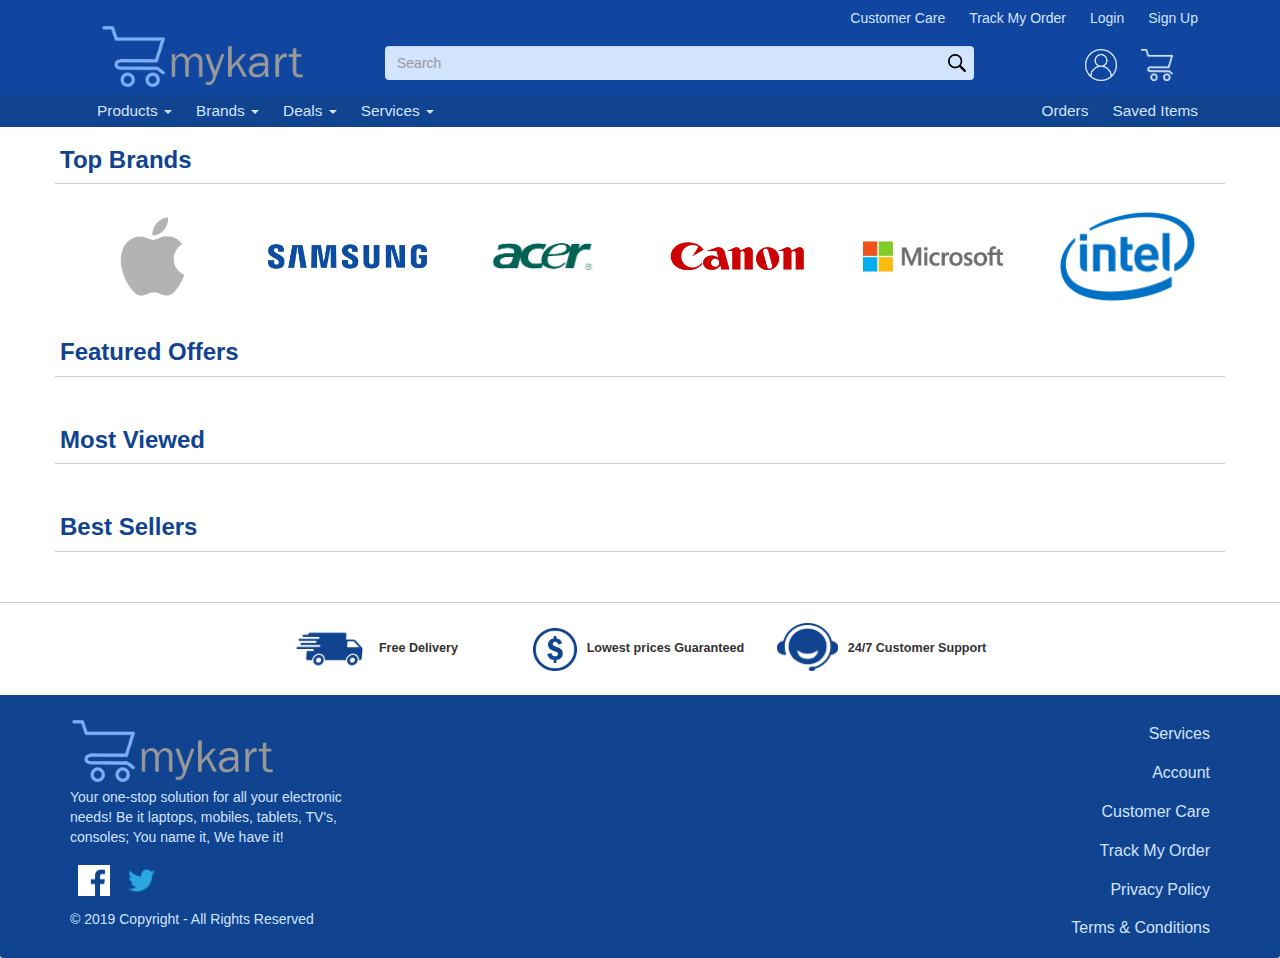
==== commit 0a291a6c: "updated header & index" ====
--- a/index.html
+++ b/index.html
@@ -3,7 +3,7 @@
 <head>
     <meta charset="UTF-8">
     <meta name="viewport" content="width=device-width, initial-scale=1">
-    <title>Bootstrap</title>
+    <title>mykart | You name it, we have it!</title>
     <link rel="stylesheet" href="css/style.css">
     <link rel="stylesheet" href="css/bootstrap.min.css">
     <link rel="stylesheet" href="css/owl.carousel.min.css">
@@ -11,12 +11,11 @@
     <link rel="stylesheet" href="css/all.min.css">
     <link rel="stylesheet" href="css/fontawesome.min.css">
 
-    <script src="js/jquery-3.4.1.min.js"></script>
+    <!--<script src="js/jquery-3.4.1.min.js"></script>-->
     <script src="js/bootstrap.min.js"></script>
     <script src="js/owl.carousel.min.js"></script>
     <script
             src="js/jquery-3.4.1.min.js"
-            integrity="sha256-2Kok7MbOyxpgUVvAk/HJ2jigOSYS2auK4Pfzbm7uH60="
             crossorigin="anonymous">
     </script>
     <script>
